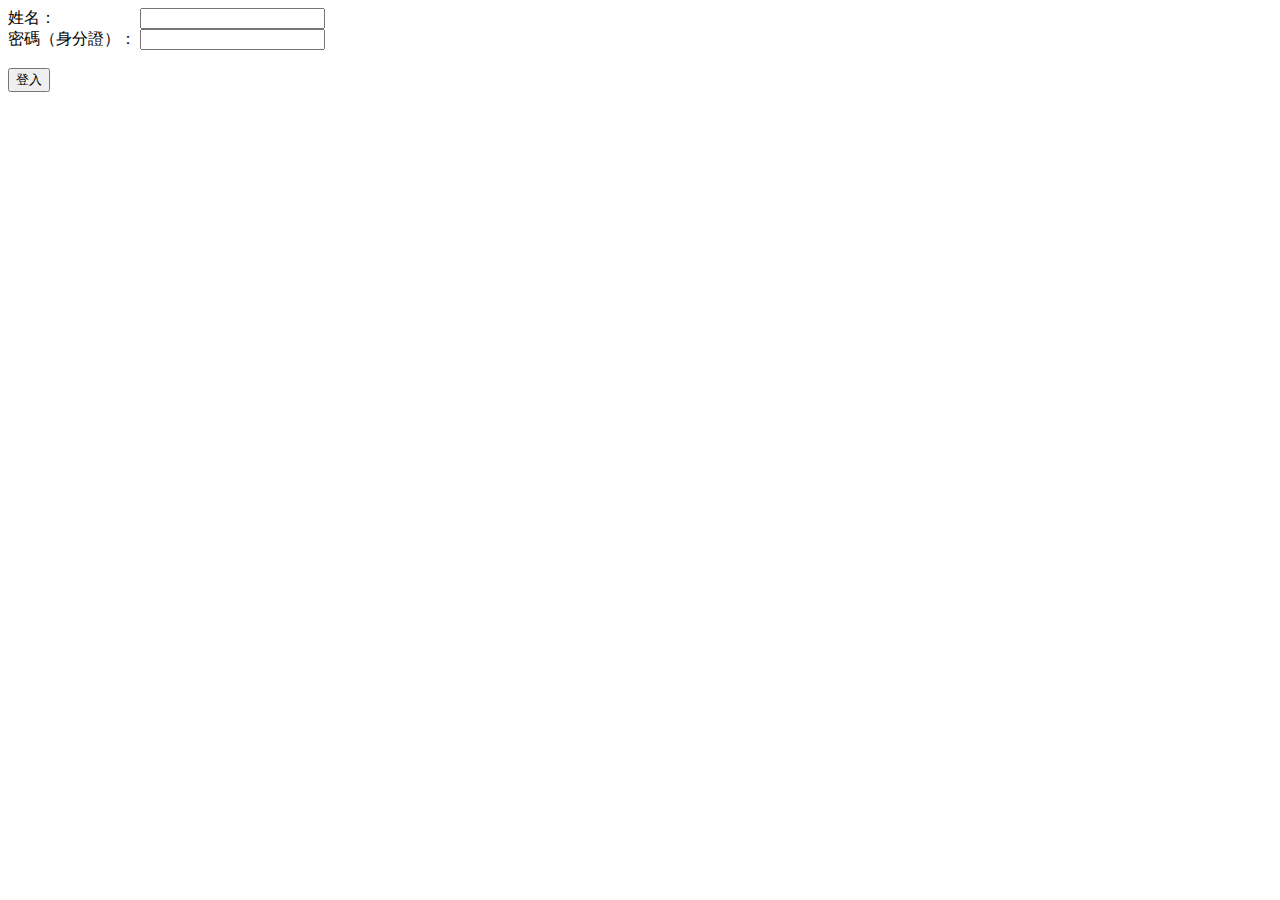
==== index.html @ f5d4b8a9 "start" ====
<!DOCTYPE html>
<html>
	<head>
		<meta http-equiv ="Content-Type" content="text/html;charset=utf-8"/>

		<link type="text/css" rel="stylesheet" href="css/set.css"/>
	</head>

	<body>
		<form action = "check.php" method = "post">
			姓名：&nbsp;&nbsp;&nbsp;&nbsp;&nbsp;&nbsp;&nbsp;&nbsp;&nbsp;&nbsp;&nbsp;&nbsp;&nbsp;&nbsp;&nbsp;&nbsp;&nbsp;&nbsp;&nbsp;&nbsp;
			<input type = "text" name = "id"></input>
			<br>密碼（身分證）：
			<input type = "password" name = "pw"></input>
			<br><br>
			<input type = "submit" value = "登入"></input>
		</form>
	</body>

	<script type="text/javascript" src="http://ajax.googleapis.com/ajax/libs/jquery/2.1.1/jquery.min.js"></script>
	<script type="text/javascript" src="js/reSort.js"></script>
</html>
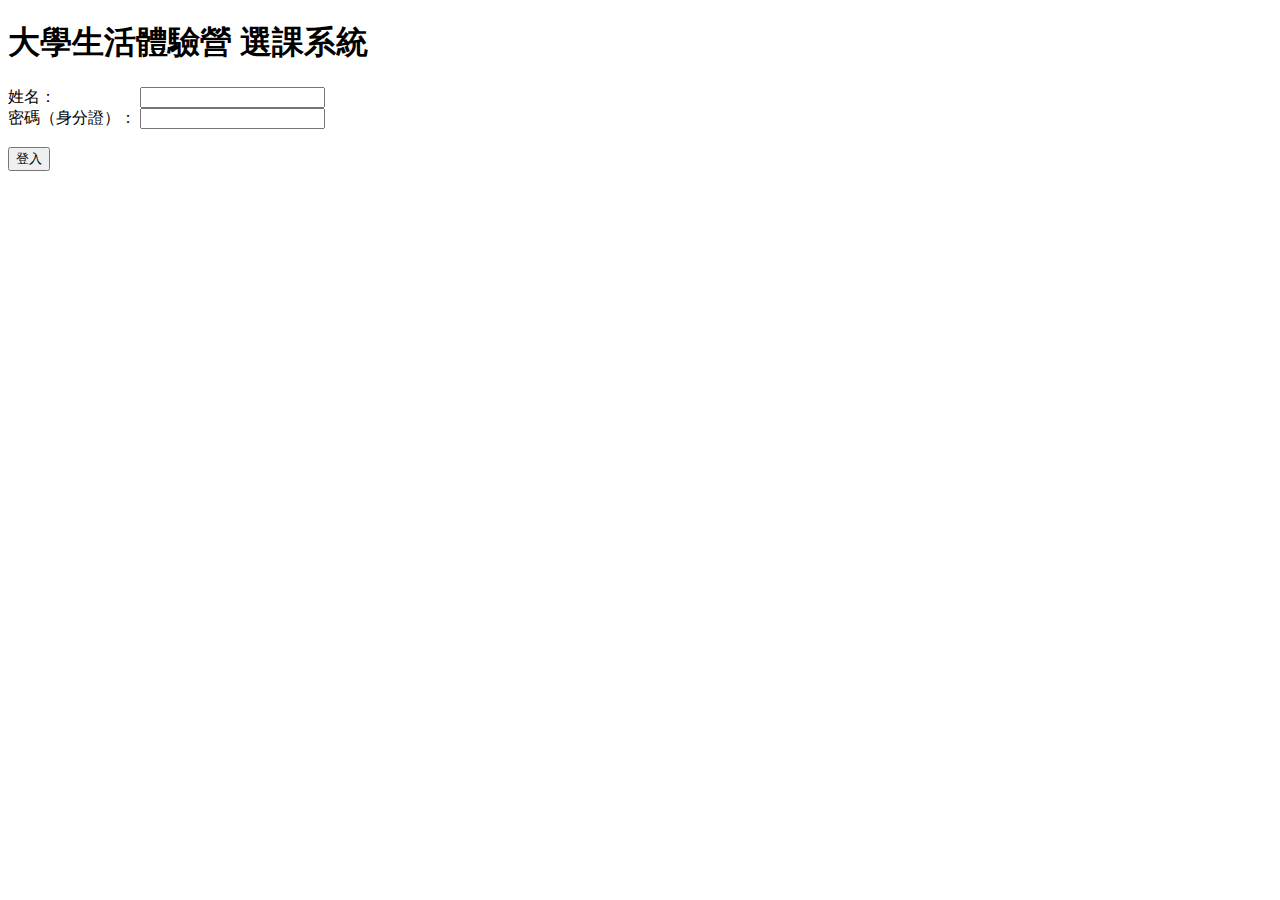
==== commit 455af996: "basic form" ====
--- a/index.html
+++ b/index.html
@@ -8,6 +8,8 @@
 
 	<body>
 		<form action = "check.php" method = "post">
+			<h1>大學生活體驗營 選課系統</h1>
+
 			姓名：&nbsp;&nbsp;&nbsp;&nbsp;&nbsp;&nbsp;&nbsp;&nbsp;&nbsp;&nbsp;&nbsp;&nbsp;&nbsp;&nbsp;&nbsp;&nbsp;&nbsp;&nbsp;&nbsp;&nbsp;
 			<input type = "text" name = "id"></input>
 			<br>密碼（身分證）：
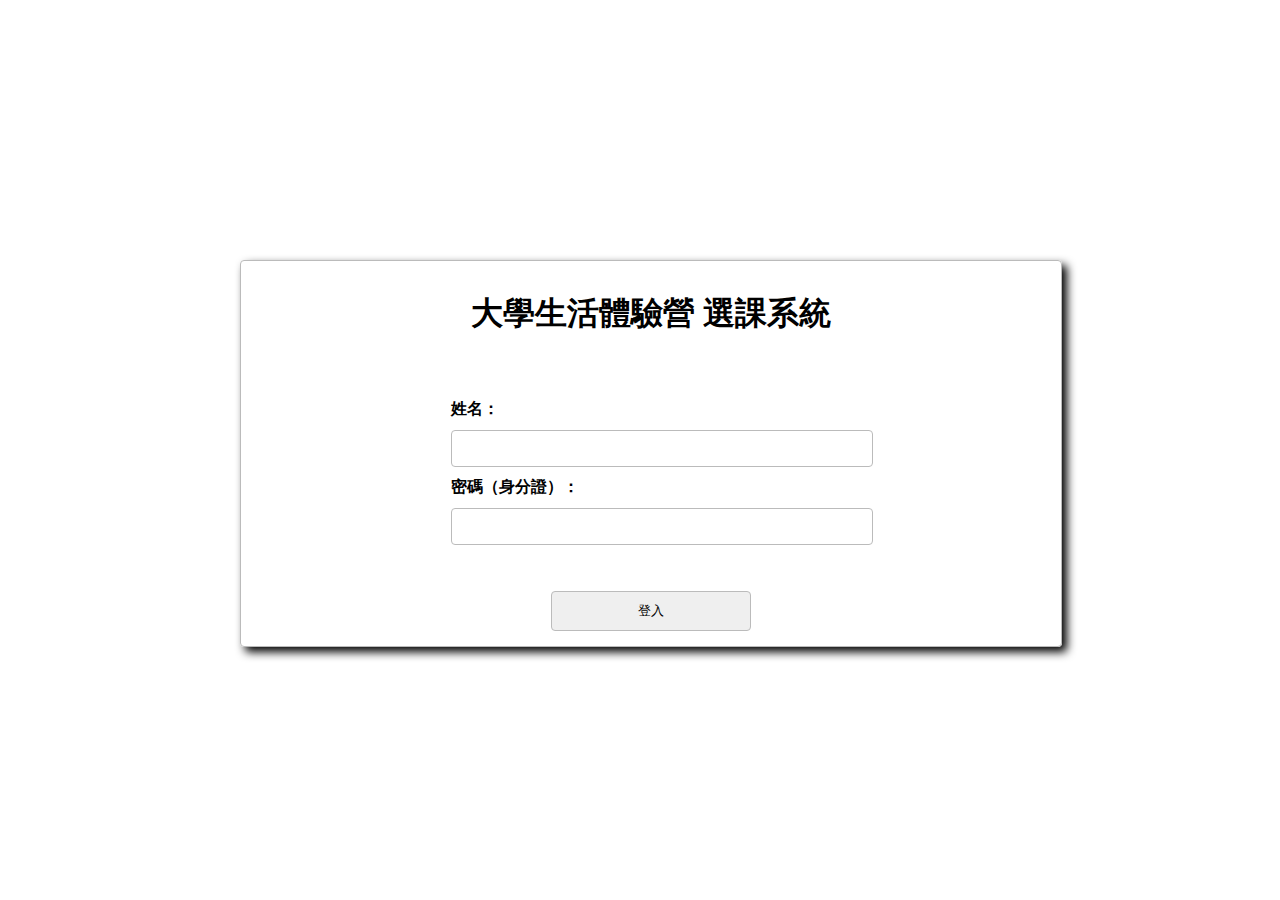
==== commit 2ccf09ce: "style" ====
--- a/index.html
+++ b/index.html
@@ -3,22 +3,24 @@
 	<head>
 		<meta http-equiv ="Content-Type" content="text/html;charset=utf-8"/>
 
-		<link type="text/css" rel="stylesheet" href="css/set.css"/>
+		<link type="text/css" rel="stylesheet" href="css/style.css"/>
 	</head>
 
 	<body>
-		<form action = "check.php" method = "post">
+		<form action = "form/" method = "post" id = "main">
 			<h1>大學生活體驗營 選課系統</h1>
+			<br><br>
 
-			姓名：&nbsp;&nbsp;&nbsp;&nbsp;&nbsp;&nbsp;&nbsp;&nbsp;&nbsp;&nbsp;&nbsp;&nbsp;&nbsp;&nbsp;&nbsp;&nbsp;&nbsp;&nbsp;&nbsp;&nbsp;
+			<div id = "id">姓名：</div>
 			<input type = "text" name = "id"></input>
-			<br>密碼（身分證）：
+			<br>
+
+			<div id = "pw">密碼（身分證）：</div>
 			<input type = "password" name = "pw"></input>
-			<br><br>
+			<br><br><br>
 			<input type = "submit" value = "登入"></input>
 		</form>
 	</body>
 
 	<script type="text/javascript" src="http://ajax.googleapis.com/ajax/libs/jquery/2.1.1/jquery.min.js"></script>
-	<script type="text/javascript" src="js/reSort.js"></script>
 </html>
--- a/css/style.css
+++ b/css/style.css
@@ -0,0 +1,89 @@
+body {
+	font-family: 'HelveticaNeue-Medium', 'Helvetica Neue Medium', 'Helvetica Neue', 'Helvetica', 'Arial', 'sans-serif';
+	font-size: 13;
+	font-weight: bold;
+}
+
+h1, h3, h4, h6 {
+	text-align: center;
+}
+
+#main, input {
+	padding: 10px;
+
+	border: 1px solid #BBBBBB;
+	-moz-border-radius: 4px;
+	-webkit-border-radius: 4px;
+	border-radius: 4px;
+
+	font-family: 'HelveticaNeue-Medium', 'Helvetica Neue Medium', 'Helvetica Neue', 'Helvetica', 'Arial', 'sans-serif';
+}
+
+input {
+	margin: 5px;
+}
+
+input[type="submit"], input[type="button"] {
+	width: 20%;
+	margin-left: 40%;
+}
+
+#main {
+	position: absolute;
+	width: 92%;
+	top: 50%;
+	margin-top: -180px;
+
+	-moz-box-shadow: #000000 5px 5px 10px;
+	-webkit-box-shadow: #000000 5px 5px 10px;
+	box-shadow: #000000 5px 5px 10px;
+}
+
+#id , #pw, input {
+	width: 80%;
+	margin-left: 10%;
+}
+
+table, tr, td {
+	width: 400px;
+	text-align: center;
+}
+
+td {
+	width: 100px;
+}
+
+@media screen and (min-width: 850px) {
+	#main {
+		position: absolute;
+		width: 800px;
+		left: 50%;
+		top: 50%;
+		margin-left: -400px;
+		margin-top: -190px;
+	}
+
+	#id, #pw, input {
+		width: 400px;
+		margin: 5px;
+		margin-left: 200px;
+	}
+
+	input[type="submit"], input[type="button"] {
+		width: 200px;
+		margin-left: 300px;
+	}
+
+	table, tr, td {
+		width: 400px;
+		text-align: center;
+	}
+
+	table {
+		margin-left: 200px;
+	}
+
+	td {
+		width: 100px;
+	}
+}
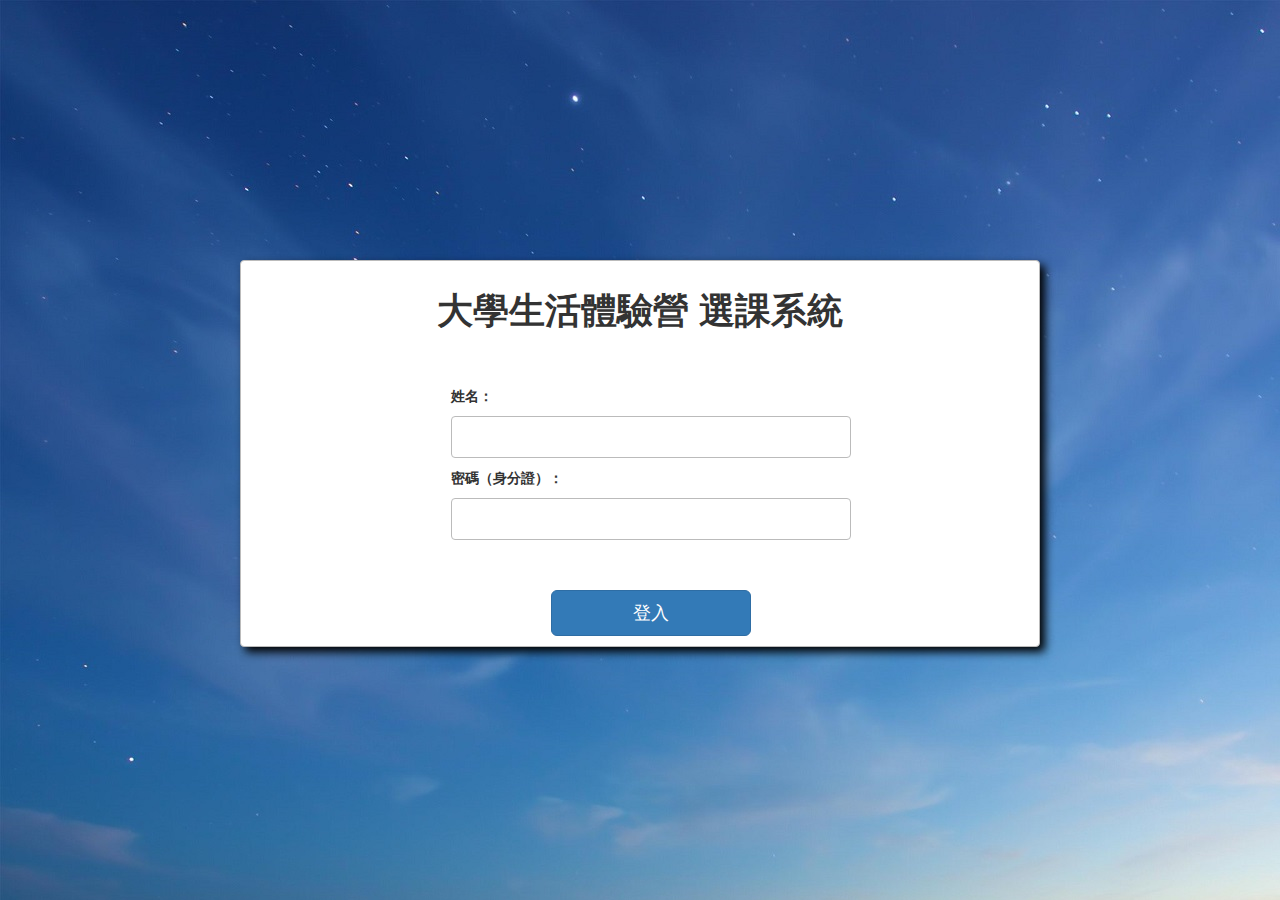
==== commit e57faf4a: "add style" ====
--- a/index.html
+++ b/index.html
@@ -2,7 +2,9 @@
 <html>
 	<head>
 		<meta http-equiv ="Content-Type" content="text/html;charset=utf-8"/>
+		<title>CUL@NCKU 選課系統</title>
 
+		<link rel="stylesheet" href="https://maxcdn.bootstrapcdn.com/bootstrap/3.3.4/css/bootstrap.min.css">
 		<link type="text/css" rel="stylesheet" href="css/style.css"/>
 	</head>
 
@@ -12,13 +14,13 @@
 			<br><br>
 
 			<div id = "id">姓名：</div>
-			<input type = "text" name = "id"></input>
+			<input type = "text" name = "id">
 			<br>
 
 			<div id = "pw">密碼（身分證）：</div>
-			<input type = "password" name = "pw"></input>
+			<input type = "password" name = "pw">
 			<br><br><br>
-			<input type = "submit" value = "登入"></input>
+			<input type = "submit" value = "登入" class = "btn btn-lg btn-primary">
 		</form>
 	</body>
 
--- a/css/style.css
+++ b/css/style.css
@@ -2,15 +2,21 @@
 	font-family: 'HelveticaNeue-Medium', 'Helvetica Neue Medium', 'Helvetica Neue', 'Helvetica', 'Arial', 'sans-serif';
 	font-size: 13;
 	font-weight: bold;
+
+	background: url("bg.jpg");
 }
 
 h1, h3, h4, h6 {
+	font-family: 'HelveticaNeue-Medium', 'Helvetica Neue Medium', 'Helvetica Neue', 'Helvetica', 'Arial', 'sans-serif';
+	font-weight: bold;
+
 	text-align: center;
 }
 
 #main, input {
 	padding: 10px;
 
+	background: white;
 	border: 1px solid #BBBBBB;
 	-moz-border-radius: 4px;
 	-webkit-border-radius: 4px;
